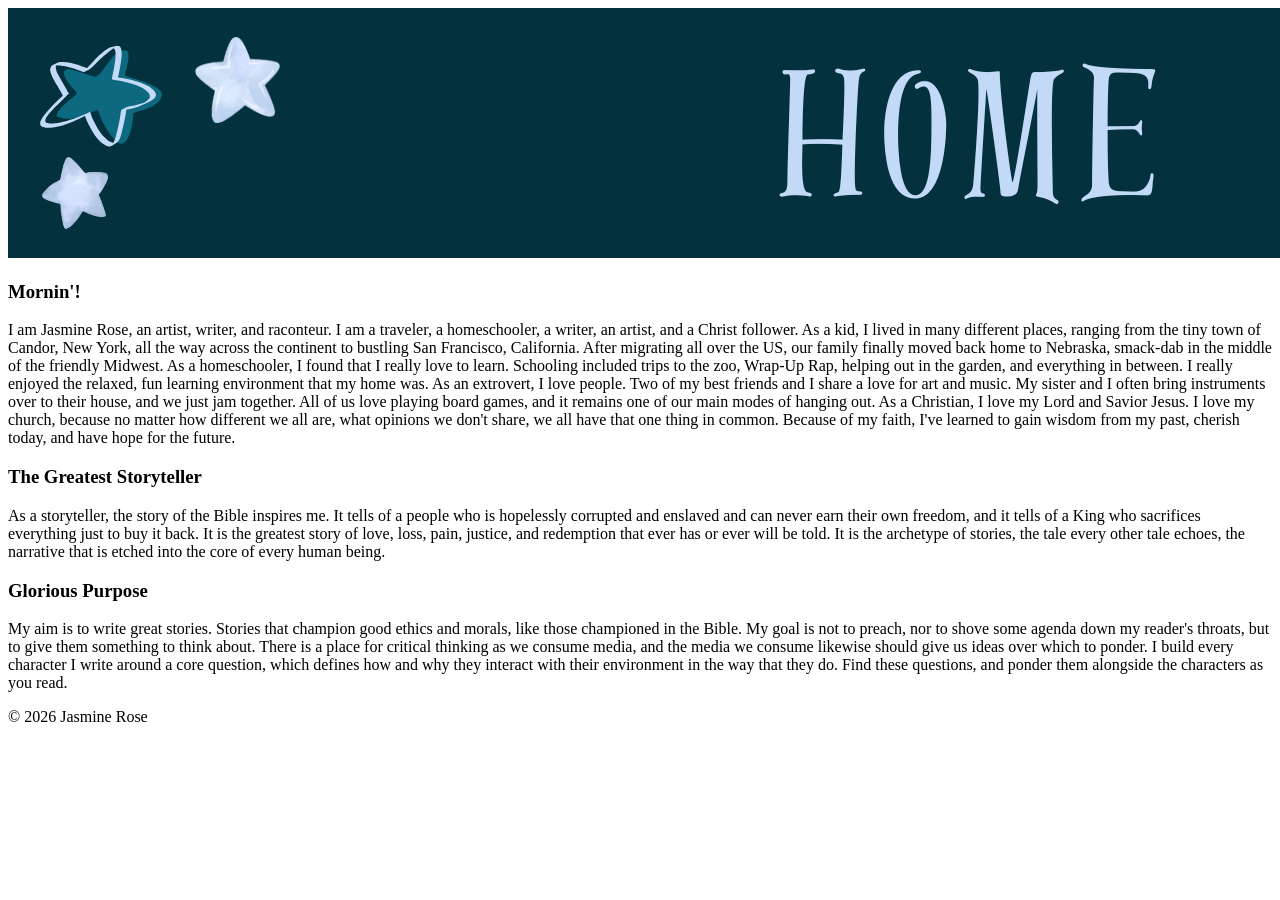
==== index.html @ ba6518a4 "Added a title banner to the home page" ====
<!DOCTYPE html>
<html>
    <head>
        <meta charset="UTF-8">
        <title>Jasmine Rose</title>
        <link rel="stylesheet" href="jrose.css">
    </head>

    <body>
        <header>
            <img src="imgs/title_banner.png" alt="homepage title banner">
        </header>

        <main>
            <h3>Mornin&apos;!</h3>
            <p>
                I am Jasmine Rose, an artist, writer, and raconteur.
                I am a traveler, a homeschooler, a writer, an artist,
                and a Christ follower. As a kid, I lived in many
                different places, ranging from the tiny town of Candor,
                New York, all the way across the continent to bustling San
                Francisco, California. After migrating all over the US,
                our family finally moved back home to Nebraska, smack-dab
                in the middle of the friendly Midwest. As a homeschooler,
                I found that I really love to learn. Schooling included
                trips to the zoo, Wrap-Up Rap, helping out in the garden,
                and everything in between. I really enjoyed the relaxed,
                fun learning environment that my home was. As an extrovert,
                I love people. Two of my best friends and I share a love for
                art and music. My sister and I often bring instruments over
                to their house, and we just jam together. All of us love
                playing board games, and it remains one of our main modes of
                hanging out. As a Christian, I love my Lord and Savior Jesus.
                I love my church, because no matter how different we all are,
                what opinions we don&apos;t share, we all have that one thing
                in common. Because of my faith, I&apos;ve learned to gain
                wisdom from my past, cherish today, and have hope for the future.
            </p>

            <h3>The Greatest Storyteller</h3>
            <p>
                As a storyteller, the story of the Bible inspires me.
                It tells of a people who is hopelessly corrupted and
                enslaved and can never earn their own freedom, and it
                tells of a King who sacrifices everything just to buy
                it back. It is the greatest story of love, loss, pain,
                justice, and redemption that ever has or ever will be
                told. It is the archetype of stories, the tale every 
                other tale echoes, the narrative that is etched into 
                the core of every human being.
            </p>

            <h3>Glorious Purpose</h3>
            <p>
                My aim is to write great stories. Stories that champion
                good ethics and morals, like those championed in the Bible.
                My goal is not to preach, nor to shove some agenda down my
                reader&apos;s throats, but to give them something to think
                about. There is a place for critical thinking as we consume
                media, and the media we consume likewise should give us ideas
                over which to ponder. I build every character I write around
                a core question, which defines how and why they interact with
                their environment in the way that they do. Find these questions,
                and ponder them alongside the characters as you read.
            </p>
        </main>

        <footer>
            <p>&copy; 2026 Jasmine Rose</p>
        </footer>
    </body>
</html>
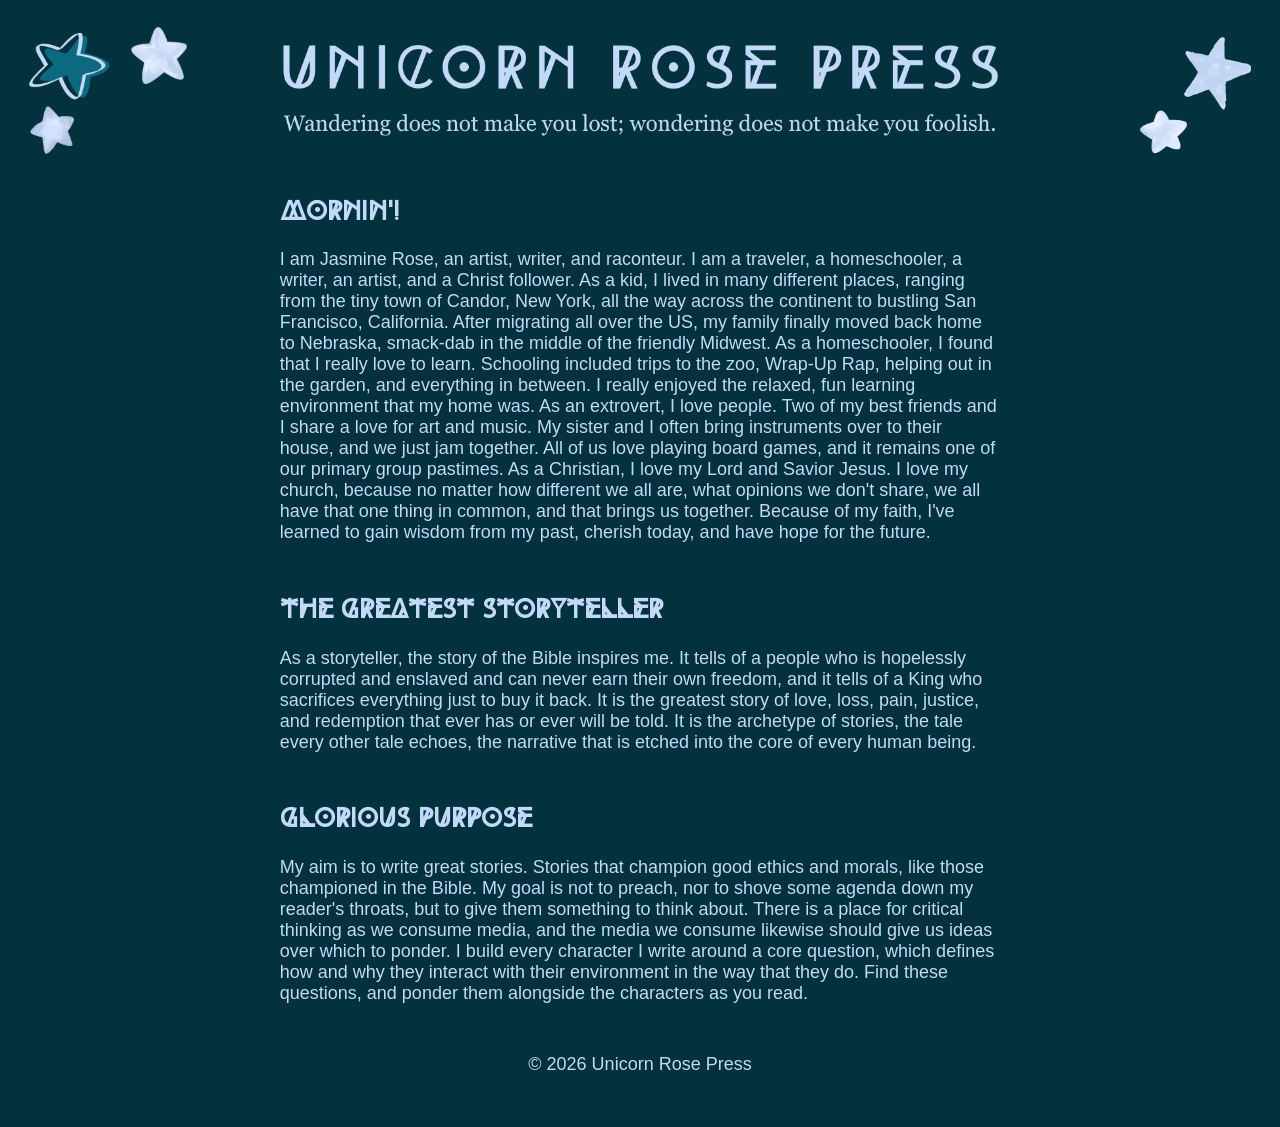
==== commit b640e16c: "Updated banner and header font, and added font package" ====
--- a/index.html
+++ b/index.html
@@ -2,8 +2,8 @@
 <html>
     <head>
         <meta charset="UTF-8">
-        <title>Jasmine Rose</title>
-        <link rel="stylesheet" href="jrose.css">
+        <title>Unicorn Rose Press</title>
+        <link rel="stylesheet" href="css/rose.css">
     </head>
 
     <body>
@@ -12,61 +12,68 @@
         </header>
 
         <main>
-            <h3>Mornin&apos;!</h3>
-            <p>
-                I am Jasmine Rose, an artist, writer, and raconteur.
-                I am a traveler, a homeschooler, a writer, an artist,
-                and a Christ follower. As a kid, I lived in many
-                different places, ranging from the tiny town of Candor,
-                New York, all the way across the continent to bustling San
-                Francisco, California. After migrating all over the US,
-                our family finally moved back home to Nebraska, smack-dab
-                in the middle of the friendly Midwest. As a homeschooler,
-                I found that I really love to learn. Schooling included
-                trips to the zoo, Wrap-Up Rap, helping out in the garden,
-                and everything in between. I really enjoyed the relaxed,
-                fun learning environment that my home was. As an extrovert,
-                I love people. Two of my best friends and I share a love for
-                art and music. My sister and I often bring instruments over
-                to their house, and we just jam together. All of us love
-                playing board games, and it remains one of our main modes of
-                hanging out. As a Christian, I love my Lord and Savior Jesus.
-                I love my church, because no matter how different we all are,
-                what opinions we don&apos;t share, we all have that one thing
-                in common. Because of my faith, I&apos;ve learned to gain
-                wisdom from my past, cherish today, and have hope for the future.
-            </p>
+            <section>
+                <h2>Mornin&apos;!</h2>
+                <p>
+                    I am Jasmine Rose, an artist, writer, and raconteur.
+                    I am a traveler, a homeschooler, a writer, an artist,
+                    and a Christ follower. As a kid, I lived in many
+                    different places, ranging from the tiny town of Candor,
+                    New York, all the way across the continent to bustling San
+                    Francisco, California. After migrating all over the US,
+                    my family finally moved back home to Nebraska, smack-dab
+                    in the middle of the friendly Midwest. As a homeschooler,
+                    I found that I really love to learn. Schooling included
+                    trips to the zoo, Wrap-Up Rap, helping out in the garden,
+                    and everything in between. I really enjoyed the relaxed,
+                    fun learning environment that my home was. As an extrovert,
+                    I love people. Two of my best friends and I share a love for
+                    art and music. My sister and I often bring instruments over
+                    to their house, and we just jam together. All of us love
+                    playing board games, and it remains one of our primary group
+                    pastimes. As a Christian, I love my Lord and Savior Jesus.
+                    I love my church, because no matter how different we all are,
+                    what opinions we don&apos;t share, we all have that one thing
+                    in common, and that brings us together. Because of my faith,
+                    I&apos;ve learned to gain wisdom from my past, cherish today,
+                    and have hope for the future.
+                </p>
+            </section>
 
-            <h3>The Greatest Storyteller</h3>
-            <p>
-                As a storyteller, the story of the Bible inspires me.
-                It tells of a people who is hopelessly corrupted and
-                enslaved and can never earn their own freedom, and it
-                tells of a King who sacrifices everything just to buy
-                it back. It is the greatest story of love, loss, pain,
-                justice, and redemption that ever has or ever will be
-                told. It is the archetype of stories, the tale every 
-                other tale echoes, the narrative that is etched into 
-                the core of every human being.
-            </p>
+            <section>
+                <h2>The Greatest Storyteller</h2>
+                <p>
+                    As a storyteller, the story of the Bible inspires me.
+                    It tells of a people who is hopelessly corrupted and
+                    enslaved and can never earn their own freedom, and it
+                    tells of a King who sacrifices everything just to buy
+                    it back. It is the greatest story of love, loss, pain,
+                    justice, and redemption that ever has or ever will be
+                    told. It is the archetype of stories, the tale every 
+                    other tale echoes, the narrative that is etched into 
+                    the core of every human being.
+                </p>
+            </section>
 
-            <h3>Glorious Purpose</h3>
-            <p>
-                My aim is to write great stories. Stories that champion
-                good ethics and morals, like those championed in the Bible.
-                My goal is not to preach, nor to shove some agenda down my
-                reader&apos;s throats, but to give them something to think
-                about. There is a place for critical thinking as we consume
-                media, and the media we consume likewise should give us ideas
-                over which to ponder. I build every character I write around
-                a core question, which defines how and why they interact with
-                their environment in the way that they do. Find these questions,
-                and ponder them alongside the characters as you read.
-            </p>
+            <section>
+                <h2>Glorious Purpose</h2>
+                <p>
+                    My aim is to write great stories. Stories that champion
+                    good ethics and morals, like those championed in the Bible.
+                    My goal is not to preach, nor to shove some agenda down my
+                    reader&apos;s throats, but to give them something to think
+                    about. There is a place for critical thinking as we consume
+                    media, and the media we consume likewise should give us ideas
+                    over which to ponder. I build every character I write around
+                    a core question, which defines how and why they interact with
+                    their environment in the way that they do. Find these questions,
+                    and ponder them alongside the characters as you read.
+                </p>
+            </section>
         </main>
 
         <footer>
-            <p>&copy; 2026 Jasmine Rose</p>
+            <p>&copy; 2026 Unicorn Rose Press</p>
         </footer>
     </body>
 </html>
--- a/css/rose.css
+++ b/css/rose.css
@@ -0,0 +1,33 @@
+@font-face {
+    font-family: 'High Tide Geometric';
+    src: url('../fonts/HighTide.woff2') format('woff2');
+    font-weight: normal;
+    font-style: normal;
+}
+
+body {
+    display: flex;
+    flex-direction: column;
+    align-items: center;
+    padding-bottom: 2%;
+    color: #c3d9f8;
+    background-color: #03313d;
+    font-size: large;
+    font-family: 'Segoe UI', Tahoma, Verdana, sans-serif;
+}
+
+main {
+    width: 57%;
+}
+
+section {
+    padding-bottom: 2%;
+}
+
+h2, h3 {
+    font-family: 'High Tide Geometric', Georgia, 'Times New Roman', Times, serif;
+}
+
+img {
+    width: 100%;
+}
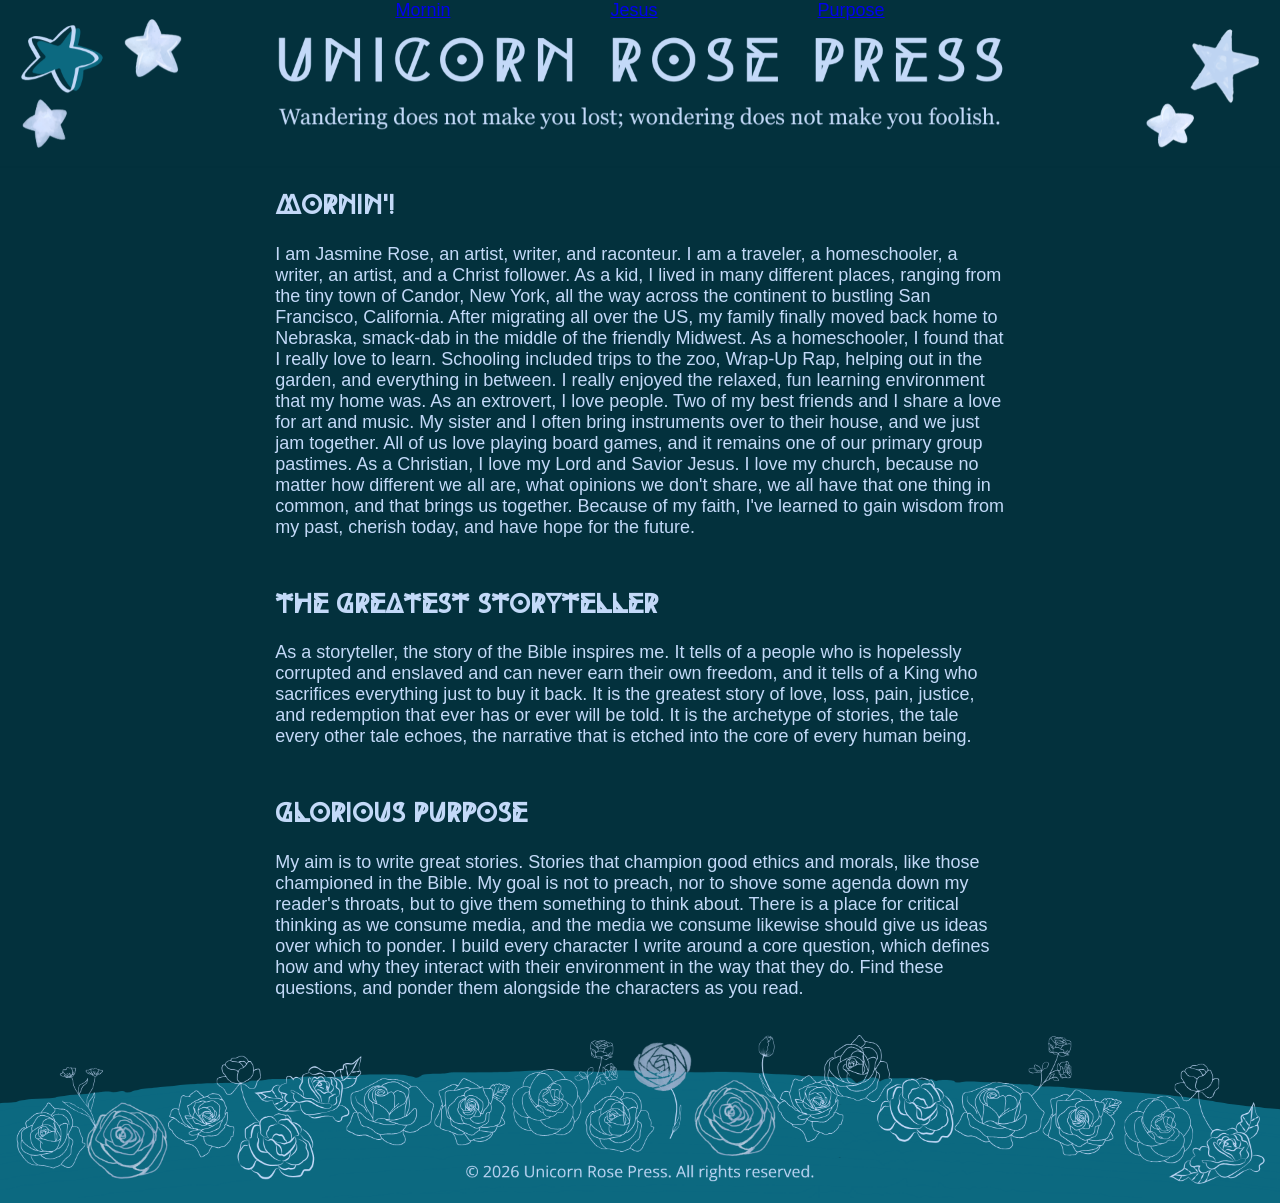
==== commit 23668095: "Added a footer and started working on nav layout" ====
--- a/index.html
+++ b/index.html
@@ -8,11 +8,18 @@
 
     <body>
         <header>
-            <img src="imgs/title_banner.png" alt="homepage title banner">
+            <img src="imgs/Header.png" alt="unicorn rose press page header">
+            <nav>
+                <ul>
+                    <li><a href="#mornin" class="scroll">Mornin</a></li>
+                    <li><a href="#jesus" class="scroll">Jesus</a></li>
+                    <li><a href="#purpose" class="scroll">Purpose</a></li>
+                </ul>
+            </nav>
         </header>
 
         <main>
-            <section>
+            <section id="mornin">
                 <h2>Mornin&apos;!</h2>
                 <p>
                     I am Jasmine Rose, an artist, writer, and raconteur.
@@ -40,7 +47,7 @@
                 </p>
             </section>
 
-            <section>
+            <section id="jesus">
                 <h2>The Greatest Storyteller</h2>
                 <p>
                     As a storyteller, the story of the Bible inspires me.
@@ -55,7 +62,7 @@
                 </p>
             </section>
 
-            <section>
+            <section id="purpose">
                 <h2>Glorious Purpose</h2>
                 <p>
                     My aim is to write great stories. Stories that champion
@@ -73,7 +80,9 @@
         </main>
 
         <footer>
-            <p>&copy; 2026 Unicorn Rose Press</p>
+            <img src="imgs/Footer.png" alt="footer with copyright">
         </footer>
+
+        <script src="js/rose.js"></script>
     </body>
 </html>
--- a/css/rose.css
+++ b/css/rose.css
@@ -5,19 +5,61 @@
     font-style: normal;
 }
 
+html {
+    scroll-padding-top: var(--header-height);
+}
+
 body {
     display: flex;
     flex-direction: column;
     align-items: center;
-    padding-bottom: 2%;
+    margin: 0;
     color: #c3d9f8;
     background-color: #03313d;
     font-size: large;
     font-family: 'Segoe UI', Tahoma, Verdana, sans-serif;
 }
 
+header {
+    position: fixed;
+    top: 0;
+    left: 0;
+    width: 100%;
+    z-index: 1;
+}
+
 main {
     width: 57%;
+    margin-top: var(--header-height);
+}
+
+footer {
+    background-color: #0c6980;
+}
+
+nav {
+    position: fixed;
+    top: 0;
+    left: 0;
+    width: 100%;
+    z-index: 2;
+
+    display: flex;
+    justify-content: center;
+    
+    list-style-type: none;
+}
+
+nav ul {
+    display: flex;
+    gap: 10rem;
+    list-style: none;
+    padding: 0;
+    margin: 0;
+}
+
+nav li {
+    display: inline-block;
 }
 
 section {
@@ -30,4 +72,14 @@
 
 img {
     width: 100%;
+}
+
+#nav {
+    position: sticky;
+    top: calc(var(--header-height) + 10px);
+    z-index: 2;
+    display: flex;
+    justify-content: center;
+    padding-right: 5%;
+    
 }
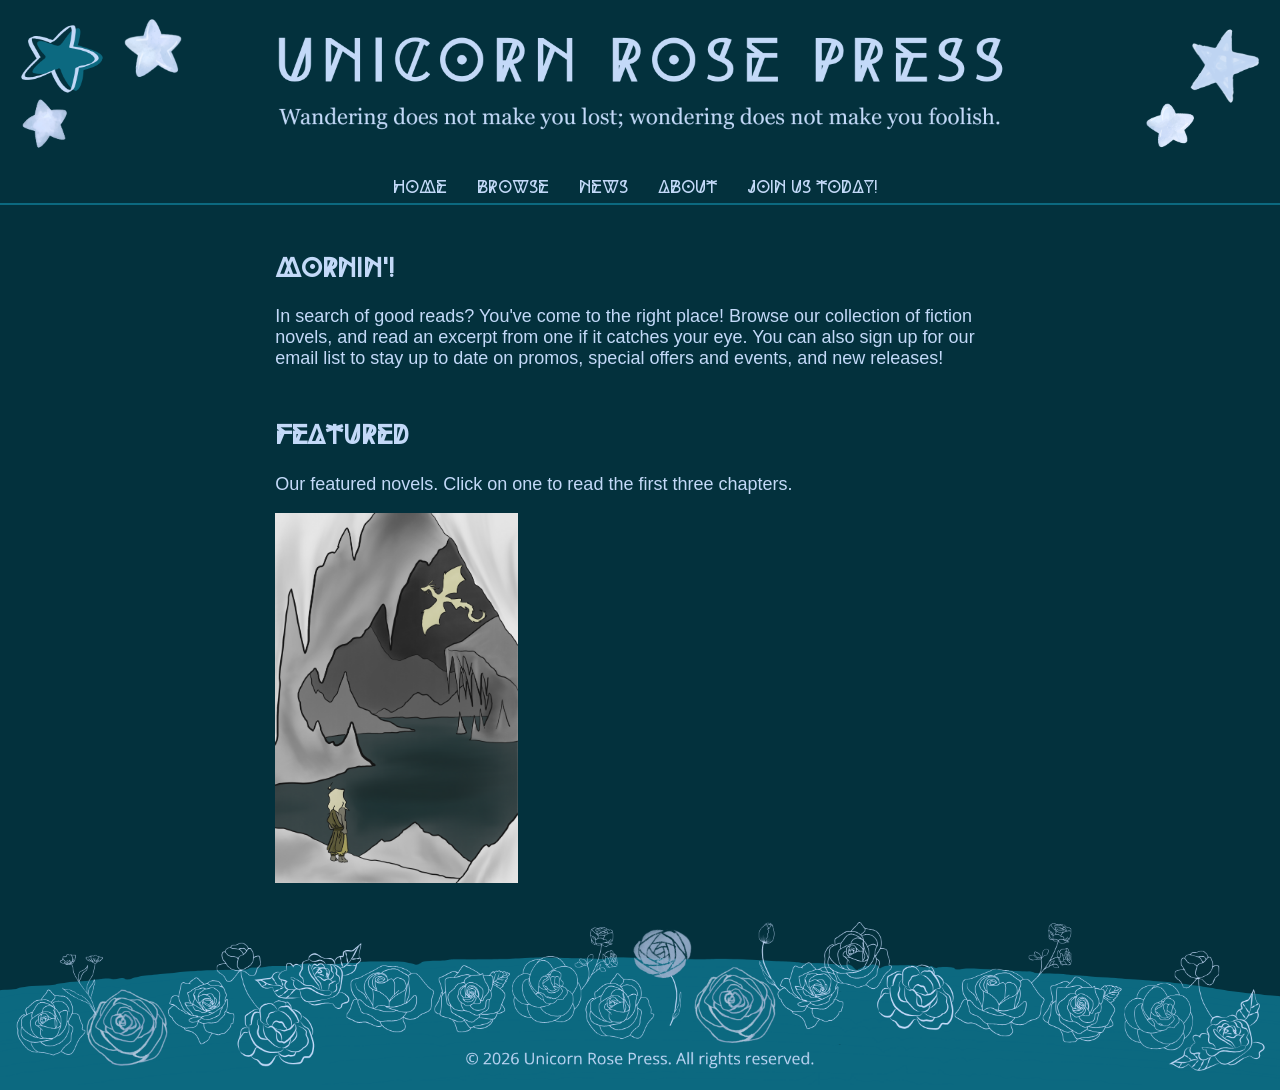
==== commit 6d956bc2: "Added pages and css to the website" ====
--- a/index.html
+++ b/index.html
@@ -9,73 +9,40 @@
     <body>
         <header>
             <img src="imgs/Header.png" alt="unicorn rose press page header">
+        </header>
+
+        <div class="sticky">
             <nav>
                 <ul>
-                    <li><a href="#mornin" class="scroll">Mornin</a></li>
-                    <li><a href="#jesus" class="scroll">Jesus</a></li>
-                    <li><a href="#purpose" class="scroll">Purpose</a></li>
+                    <li><a href="index.html">Home</a></li>
+                    <li><a href="browse.html">Browse</a></li>
+                    <li><a href="news.html">News</a></li>
+                    <li><a href="about.html">About</a></li>
+                    <li><a href="join.html">Join Us Today!</a></li>
                 </ul>
             </nav>
-        </header>
+        </div>
 
         <main>
             <section id="mornin">
                 <h2>Mornin&apos;!</h2>
                 <p>
-                    I am Jasmine Rose, an artist, writer, and raconteur.
-                    I am a traveler, a homeschooler, a writer, an artist,
-                    and a Christ follower. As a kid, I lived in many
-                    different places, ranging from the tiny town of Candor,
-                    New York, all the way across the continent to bustling San
-                    Francisco, California. After migrating all over the US,
-                    my family finally moved back home to Nebraska, smack-dab
-                    in the middle of the friendly Midwest. As a homeschooler,
-                    I found that I really love to learn. Schooling included
-                    trips to the zoo, Wrap-Up Rap, helping out in the garden,
-                    and everything in between. I really enjoyed the relaxed,
-                    fun learning environment that my home was. As an extrovert,
-                    I love people. Two of my best friends and I share a love for
-                    art and music. My sister and I often bring instruments over
-                    to their house, and we just jam together. All of us love
-                    playing board games, and it remains one of our primary group
-                    pastimes. As a Christian, I love my Lord and Savior Jesus.
-                    I love my church, because no matter how different we all are,
-                    what opinions we don&apos;t share, we all have that one thing
-                    in common, and that brings us together. Because of my faith,
-                    I&apos;ve learned to gain wisdom from my past, cherish today,
-                    and have hope for the future.
+                    In search of good reads? You&apos;ve come to the right
+                    place! Browse our collection of fiction novels, and read
+                    an excerpt from one if it catches your eye. You can also
+                    sign up for our email list to stay up to date on promos,
+                    special offers and events, and new releases!
                 </p>
             </section>
 
-            <section id="jesus">
-                <h2>The Greatest Storyteller</h2>
+            <section id="featured">
+                <h2>Featured</h2>
                 <p>
-                    As a storyteller, the story of the Bible inspires me.
-                    It tells of a people who is hopelessly corrupted and
-                    enslaved and can never earn their own freedom, and it
-                    tells of a King who sacrifices everything just to buy
-                    it back. It is the greatest story of love, loss, pain,
-                    justice, and redemption that ever has or ever will be
-                    told. It is the archetype of stories, the tale every 
-                    other tale echoes, the narrative that is etched into 
-                    the core of every human being.
+                    Our featured novels. Click on one to read the first three chapters.
                 </p>
-            </section>
-
-            <section id="purpose">
-                <h2>Glorious Purpose</h2>
-                <p>
-                    My aim is to write great stories. Stories that champion
-                    good ethics and morals, like those championed in the Bible.
-                    My goal is not to preach, nor to shove some agenda down my
-                    reader&apos;s throats, but to give them something to think
-                    about. There is a place for critical thinking as we consume
-                    media, and the media we consume likewise should give us ideas
-                    over which to ponder. I build every character I write around
-                    a core question, which defines how and why they interact with
-                    their environment in the way that they do. Find these questions,
-                    and ponder them alongside the characters as you read.
-                </p>
+                <div class="gallery">
+                    <img src="imgs/DragonBlood.png" alt="dragon blood front cover">
+                </div>
             </section>
         </main>
 
--- a/css/rose.css
+++ b/css/rose.css
@@ -6,7 +6,7 @@
 }
 
 html {
-    scroll-padding-top: var(--header-height);
+    scroll-padding-top: 42px;
 }
 
 body {
@@ -21,16 +21,12 @@
 }
 
 header {
-    position: fixed;
-    top: 0;
-    left: 0;
     width: 100%;
-    z-index: 1;
 }
 
 main {
     width: 57%;
-    margin-top: var(--header-height);
+    margin: 20px 0px;
 }
 
 footer {
@@ -38,11 +34,8 @@
 }
 
 nav {
-    position: fixed;
-    top: 0;
-    left: 0;
     width: 100%;
-    z-index: 2;
+    background-color: #03313d;
 
     display: flex;
     justify-content: center;
@@ -52,14 +45,9 @@
 
 nav ul {
     display: flex;
-    gap: 10rem;
     list-style: none;
     padding: 0;
     margin: 0;
-}
-
-nav li {
-    display: inline-block;
 }
 
 section {
@@ -74,12 +62,35 @@
     width: 100%;
 }
 
-#nav {
+a {
+    border-radius: 15px;
+	margin-right: 10px;
+	padding: 5px 10px;
+	text-decoration: none;
+	font-family: 'High Tide Geometric', Georgia, 'Times New Roman', Times, serif;
+	color: #c3d9f8;
+}
+
+a:hover {
+	background-color: #c3d9f8;
+    color: #0c6980;
+    cursor: pointer;
+}
+
+.sticky	{
     position: sticky;
-    top: calc(var(--header-height) + 10px);
-    z-index: 2;
-    display: flex;
-    justify-content: center;
-    padding-right: 5%;
-    
+    top: 0px;
+    z-index: 1;
+    width: 100%;
+
+    margin-bottom: 10px;
+    border-bottom: 2px solid #0c6980;
+    padding: 5px 0px;
+
+    background-color: #03313d;
+}
+
+.gallery {
+    display: grid;
+    grid-template-columns: 1fr 1fr 1fr;
 }
